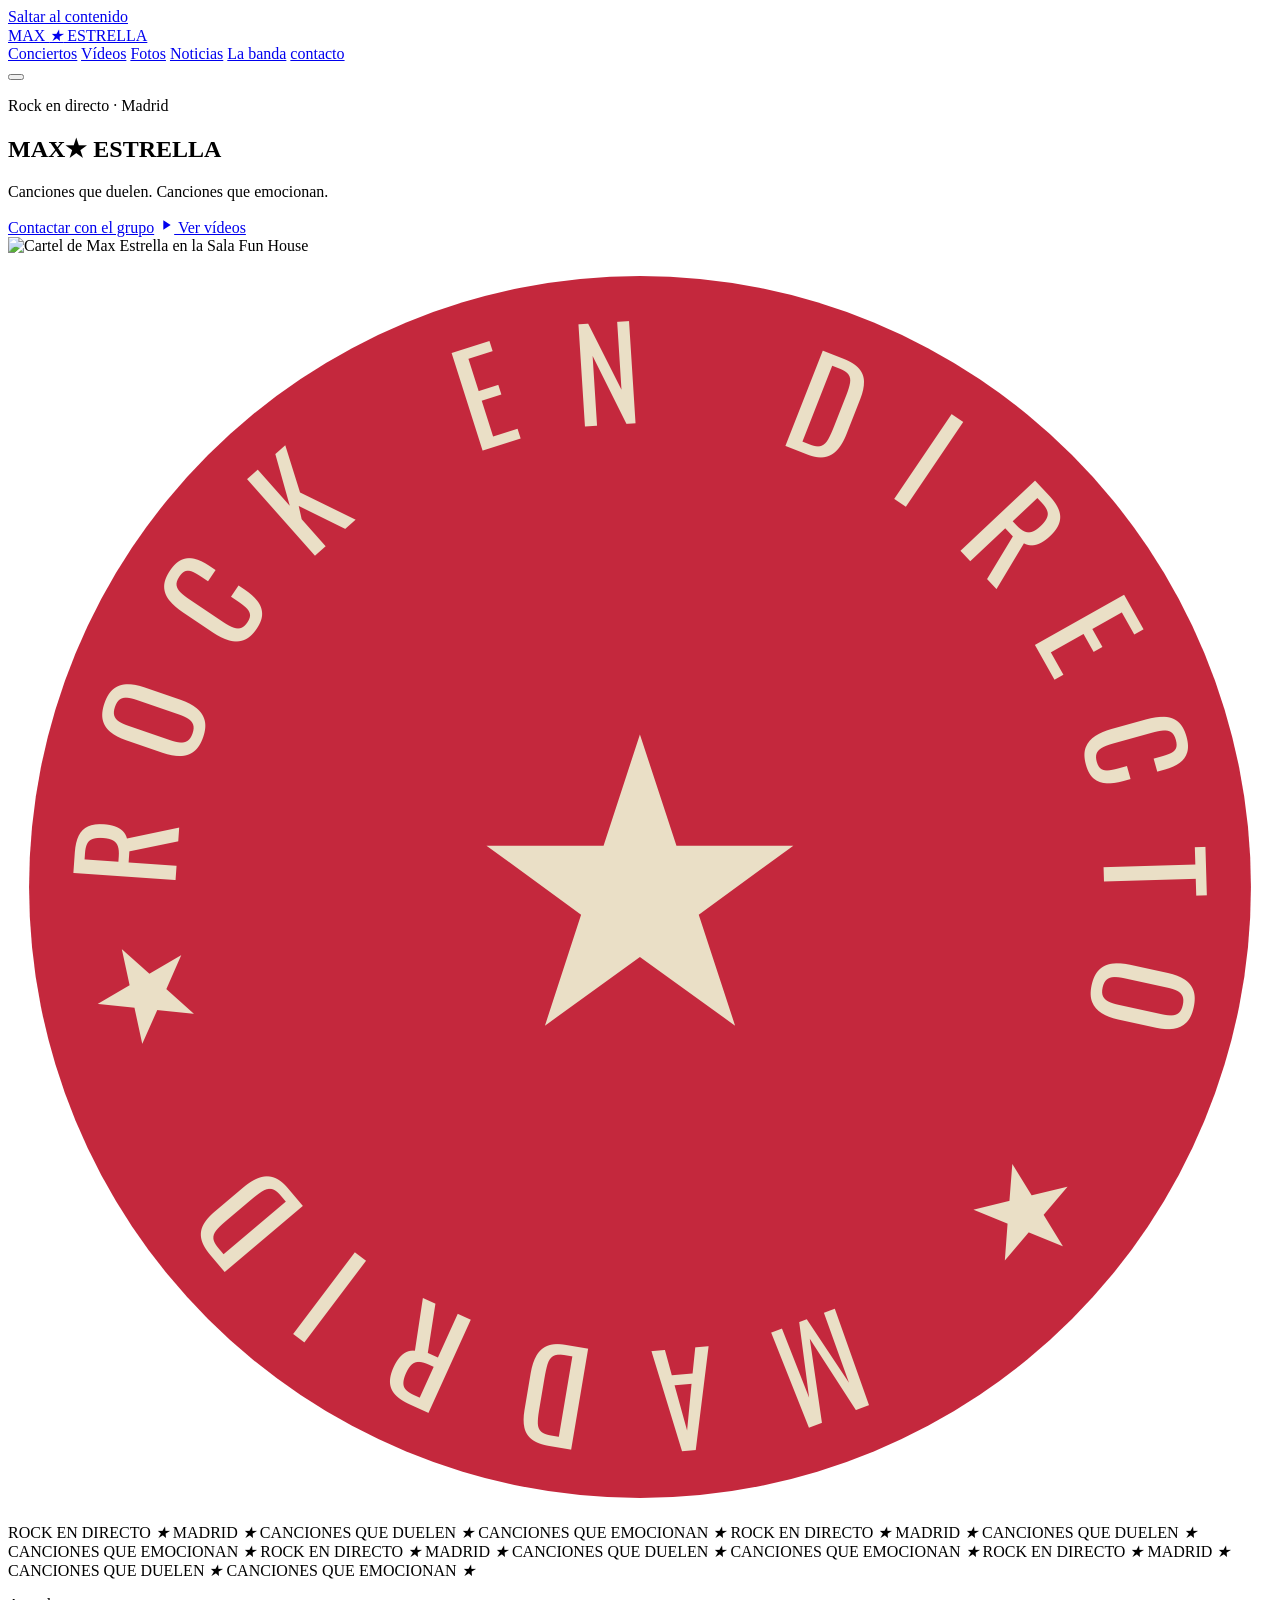
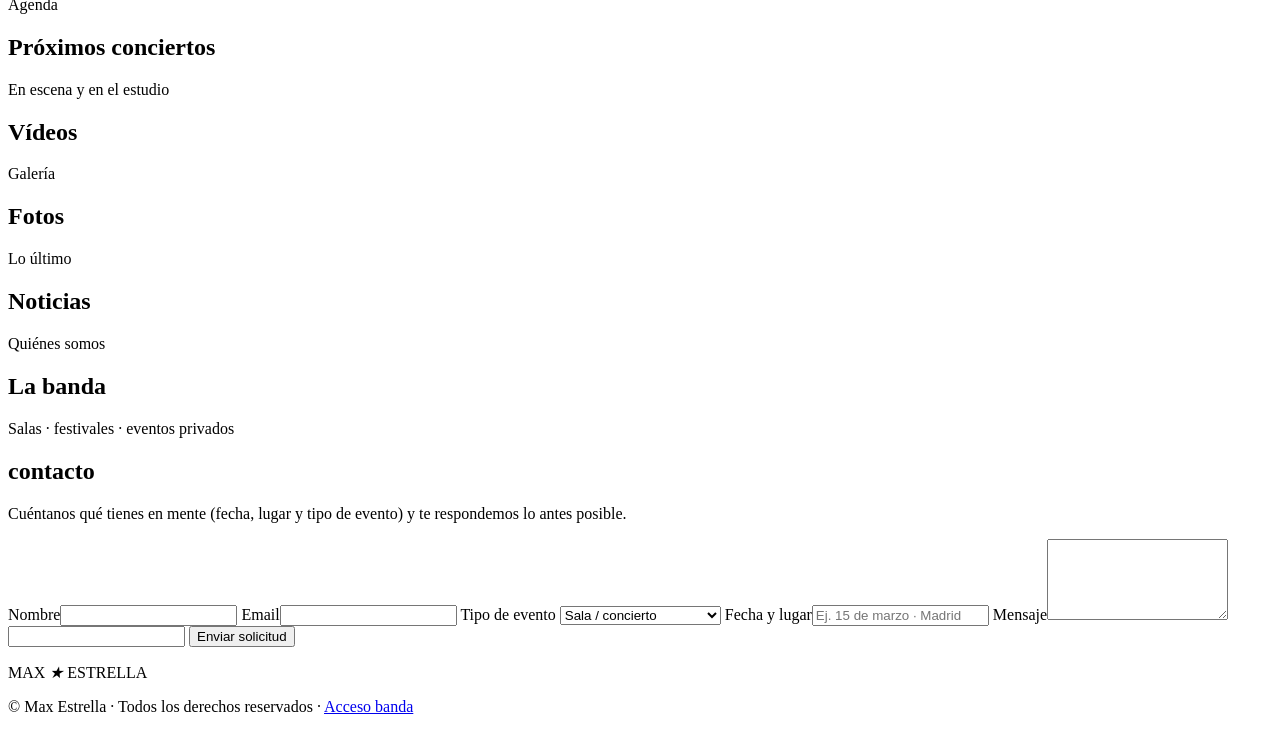
==== supabase/index.html @ b3cb73c0 "" ====
<!doctype html>
<html lang="es">
<head>
  <meta charset="utf-8">
  <meta name="viewport" content="width=device-width, initial-scale=1">
  <title>Max Estrella · Rock en directo desde Madrid</title>
  <meta name="description" content="Max Estrella: rock en directo desde Madrid. Próximos conciertos, vídeos, fotos, noticias y contacto del grupo.">
  <meta name="theme-color" content="#0b0909">
  <meta property="og:title" content="Max Estrella · Rock en directo">
  <meta property="og:description" content="Canciones que duelen. Canciones que emocionan.">
  <meta property="og:image" content="images/cartel.jpg">
  <meta property="og:type" content="website">
  <meta name="twitter:card" content="summary_large_image">
  <link rel="icon" href="data:image/svg+xml,<svg xmlns='http://www.w3.org/2000/svg' viewBox='0 0 100 100'><rect width='100' height='100' rx='18' fill='%230b0909'/><text x='50' y='72' font-size='64' text-anchor='middle' fill='%23c4283d'>★</text></svg>">
  <link rel="preconnect" href="https://fonts.googleapis.com">
  <link rel="preconnect" href="https://fonts.gstatic.com" crossorigin>
  <link href="https://fonts.googleapis.com/css2?family=Alfa+Slab+One&family=Inter:wght@400;500;600&family=Oswald:wght@400;500;600&display=swap" rel="stylesheet">
  <link rel="stylesheet" href="css/site.css">
</head>
<body>
<a class="skip" href="#main">Saltar al contenido</a>

<header class="nav" id="nav">
  <a class="brand" href="#inicio" aria-label="Max Estrella, inicio">MAX <i>★</i> ESTRELLA</a>
  <nav id="menu" aria-label="Principal">
    <a href="#conciertos">Conciertos</a>
    <a href="#videos">Vídeos</a>
    <a href="#fotos">Fotos</a>
    <a href="#noticias">Noticias</a>
    <a href="#banda">La banda</a>
    <a href="#contacto" class="pill">contacto</a>
  </nav>
  <div class="nav-social" id="social-nav" hidden></div>
  <button class="burger" id="burger" aria-label="Abrir menú" aria-expanded="false" aria-controls="menu"><span></span><span></span></button>
</header>

<main id="main">

  <!-- PORTADA -->
  <section class="hero" id="inicio">
    <div class="hero-bg" aria-hidden="true"></div>
    <div class="wrap hero-grid">
      <div class="hero-text">
        <p class="kicker"><span class="live"></span> Rock en directo · Madrid</p>
        <h1 aria-label="Max Estrella">
          <span class="ln"><span>MAX</span><b>★</b></span>
          <span class="ln"><span>ESTRELLA</span></span>
        </h1>
        <p class="tagline" id="tagline">Canciones que duelen. Canciones que emocionan.</p>
        <div class="hero-cta">
          <a class="btn" href="#contacto">Contactar con el grupo</a>
          <a class="btn ghost" href="#videos"><svg viewBox="0 0 24 24" width="16" height="16" aria-hidden="true"><path d="M8 5v14l11-7z" fill="currentColor"/></svg> Ver vídeos</a>
        </div>
        <a class="next-show" id="next-show" href="#conciertos" hidden></a>
      </div>
      <div class="poster-wrap" id="posterWrap">
        <div class="poster" id="poster">
          <img src="images/cartel.jpg" alt="Cartel de Max Estrella en la Sala Fun House" width="623" height="822" fetchpriority="high">
        </div>
        <svg class="badge" viewBox="0 0 120 120" aria-hidden="true">
          <defs><path id="circ" d="M60,60 m-44,0 a44,44 0 1,1 88,0 a44,44 0 1,1 -88,0"/></defs>
          <circle cx="60" cy="60" r="58" fill="#c4283d"/>
          <text font-family="Oswald,sans-serif" font-size="12" fill="#eadfc6"><textPath href="#circ" textLength="272" lengthAdjust="spacing">ROCK EN DIRECTO ★ MADRID ★ </textPath></text>
          <text x="60" y="73" text-anchor="middle" font-size="38" fill="#eadfc6">★</text>
        </svg>
      </div>
    </div>
    <a class="scroll-hint" href="#conciertos" aria-label="Bajar"><span></span></a>
  </section>

  <div class="marquee" aria-hidden="true">
    <div class="track">
      <span>ROCK EN DIRECTO <i>★</i> MADRID <i>★</i> CANCIONES QUE DUELEN <i>★</i> CANCIONES QUE EMOCIONAN <i>★</i> </span>
      <span>ROCK EN DIRECTO <i>★</i> MADRID <i>★</i> CANCIONES QUE DUELEN <i>★</i> CANCIONES QUE EMOCIONAN <i>★</i> </span>
      <span>ROCK EN DIRECTO <i>★</i> MADRID <i>★</i> CANCIONES QUE DUELEN <i>★</i> CANCIONES QUE EMOCIONAN <i>★</i> </span>
      <span>ROCK EN DIRECTO <i>★</i> MADRID <i>★</i> CANCIONES QUE DUELEN <i>★</i> CANCIONES QUE EMOCIONAN <i>★</i> </span>
    </div>
  </div>

  <!-- CONCIERTOS -->
  <section class="section paper" id="conciertos">
    <div class="wrap">
      <header class="sec-head reveal"><p class="eyebrow">Agenda</p><h2>Próximos conciertos</h2></header>
      <ul class="events" id="events"></ul>
      <p class="empty reveal" id="events-empty" hidden>Pronto anunciaremos nuevas fechas. ¿Quieres a Max Estrella en tu sala? <a href="#contacto">Escríbenos</a>.</p>
      <div class="past-wrap" id="past-wrap" hidden>
        <h3 class="sub reveal">Últimos conciertos</h3>
        <ul class="events past-list" id="past"></ul>
        <div class="more"><button class="btn dark-btn" id="past-more" hidden>Ver más conciertos</button></div>
      </div>
    </div>
  </section>

  <!-- VIDEOS -->
  <section class="section dark" id="videos">
    <div class="wrap">
      <header class="sec-head reveal"><p class="eyebrow">En escena y en el estudio</p><h2>Vídeos</h2></header>
      <div class="vgrid" id="vgrid"></div>
      <div class="more"><button class="btn ghost" id="vmore" hidden>Ver más vídeos</button></div>
    </div>
  </section>

  <!-- FOTOS -->
  <section class="section dark alt" id="fotos">
    <div class="wrap">
      <header class="sec-head reveal"><p class="eyebrow">Galería</p><h2>Fotos</h2></header>
      <div class="chips" id="chips" role="tablist" aria-label="Filtrar fotos"></div>
      <div class="masonry" id="masonry"></div>
      <div class="more"><button class="btn ghost" id="pmore" hidden>Ver más fotos</button></div>
    </div>
  </section>

  <!-- NOTICIAS -->
  <section class="section paper" id="noticias">
    <div class="wrap">
      <header class="sec-head reveal"><p class="eyebrow">Lo último</p><h2>Noticias</h2></header>
      <div class="ngrid" id="ngrid"></div>
      <p class="empty" id="news-empty" hidden>Todavía no hay noticias. ¡Vuelve pronto!</p>
      <div class="more"><button class="btn dark-btn" id="nmore" hidden>Ver más noticias</button></div>
    </div>
  </section>

  <!-- BANDA -->
  <section class="section dark" id="banda">
    <div class="wrap">
      <header class="sec-head reveal"><p class="eyebrow">Quiénes somos</p><h2>La banda</h2></header>
      <p class="bio reveal" id="bio"></p>
      <div class="mgrid" id="mgrid"></div>
    </div>
  </section>

  <!-- contacto -->
  <section class="section red" id="contacto">
    <div class="wrap contact">
      <div class="reveal">
        <p class="eyebrow">Salas · festivales · eventos privados</p>
        <h2>contacto</h2>
        <p class="lead">Cuéntanos qué tienes en mente (fecha, lugar y tipo de evento) y te respondemos lo antes posible.</p>
        <p class="direct" id="direct-mail" hidden>O escríbenos directamente a <a id="mail-link" href="#"></a></p>
        <div class="social" id="social"></div>
      </div>
      <form class="form reveal" id="booking" novalidate>
        <label>Nombre<input name="name" required autocomplete="name"></label>
        <label>Email<input name="email" type="email" required autocomplete="email"></label>
        <label>Tipo de evento
          <select name="kind">
            <option>Sala / concierto</option>
            <option>Festival</option>
            <option>Fiesta o evento privado</option>
            <option>Otro</option>
          </select>
        </label>
        <label>Fecha y lugar<input name="date_place" placeholder="Ej. 15 de marzo · Madrid"></label>
        <label class="full">Mensaje<textarea name="message" rows="5"></textarea></label>
        <input class="hp" name="website" tabindex="-1" autocomplete="off" aria-hidden="true">
        <button class="btn light" type="submit">Enviar solicitud</button>
        <p class="form-msg" id="form-msg" role="status"></p>
      </form>
    </div>
  </section>
</main>

<footer class="footer">
  <p class="brand">MAX <i>★</i> ESTRELLA</p>
  <div class="social" id="social-foot"></div>
  <p class="small">© <span id="year"></span> Max Estrella · Todos los derechos reservados · <a href="admin.html">Acceso banda</a></p>
</footer>

<!-- Ficha tipo cromo (vídeos, fotos, noticias, conciertos, banda) -->
<div class="modal" id="modal" hidden role="dialog" aria-modal="true">
  <button class="modal-x" aria-label="Cerrar">×</button>
  <div class="modal-body" id="modal-body"></div>
</div>

<div class="toast" id="toast" role="status"></div>

<script src="https://cdn.jsdelivr.net/npm/@supabase/supabase-js@2"></script>
<script src="js/config.js"></script>
<script src="js/api.js"></script>
<script src="js/site.js"></script>
</body>
</html>
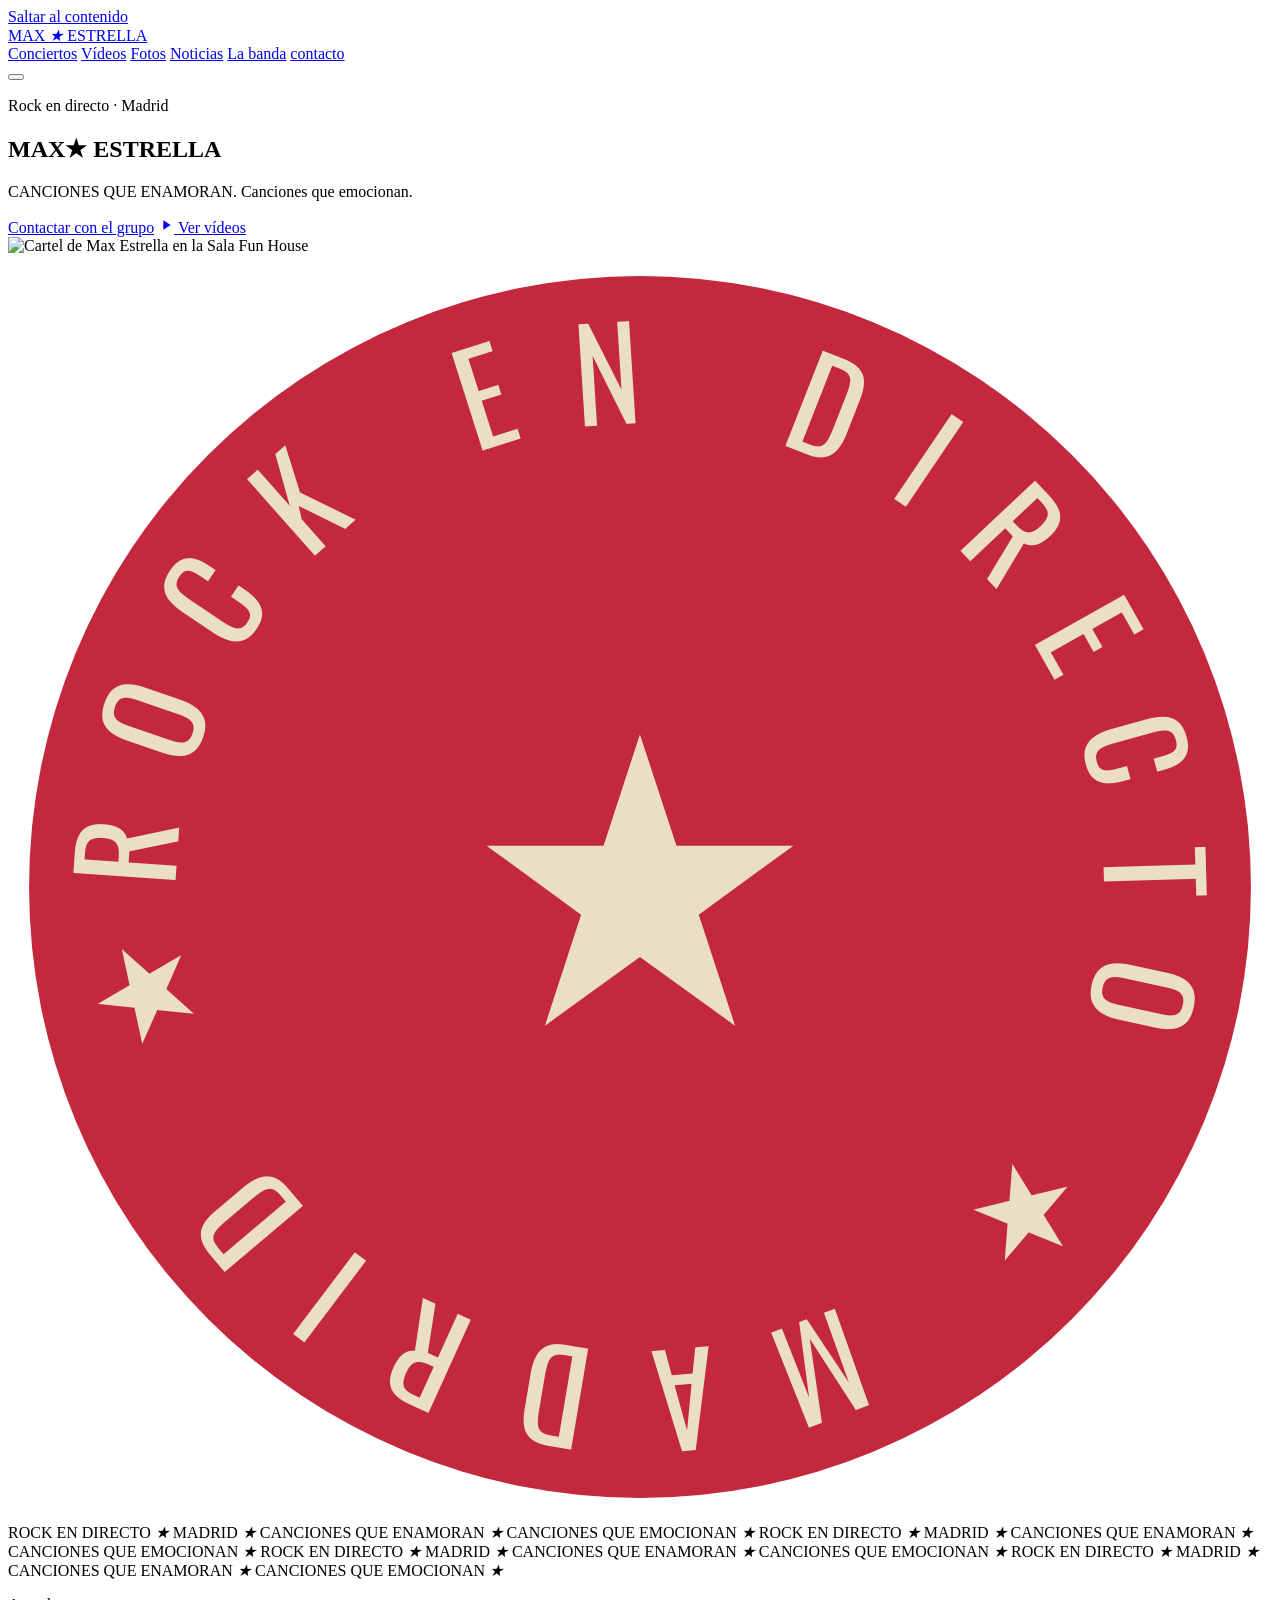
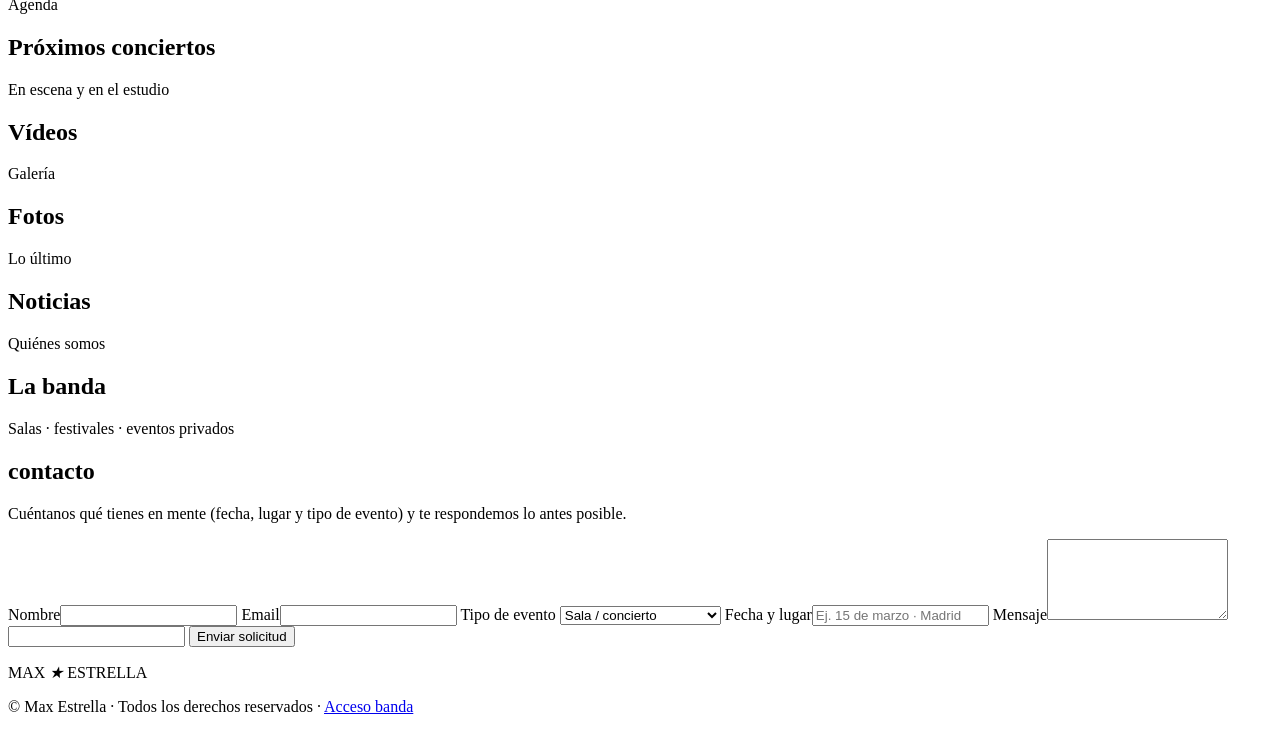
==== commit 32010673: "" ====
--- a/supabase/index.html
+++ b/supabase/index.html
@@ -7,7 +7,7 @@
   <meta name="description" content="Max Estrella: rock en directo desde Madrid. Próximos conciertos, vídeos, fotos, noticias y contacto del grupo.">
   <meta name="theme-color" content="#0b0909">
   <meta property="og:title" content="Max Estrella · Rock en directo">
-  <meta property="og:description" content="Canciones que duelen. Canciones que emocionan.">
+  <meta property="og:description" content="CANCIONES QUE ENAMORAN. Canciones que emocionan.">
   <meta property="og:image" content="images/cartel.jpg">
   <meta property="og:type" content="website">
   <meta name="twitter:card" content="summary_large_image">
@@ -46,7 +46,7 @@
           <span class="ln"><span>MAX</span><b>★</b></span>
           <span class="ln"><span>ESTRELLA</span></span>
         </h1>
-        <p class="tagline" id="tagline">Canciones que duelen. Canciones que emocionan.</p>
+        <p class="tagline" id="tagline">CANCIONES QUE ENAMORAN. Canciones que emocionan.</p>
         <div class="hero-cta">
           <a class="btn" href="#contacto">Contactar con el grupo</a>
           <a class="btn ghost" href="#videos"><svg viewBox="0 0 24 24" width="16" height="16" aria-hidden="true"><path d="M8 5v14l11-7z" fill="currentColor"/></svg> Ver vídeos</a>
@@ -70,10 +70,10 @@
 
   <div class="marquee" aria-hidden="true">
     <div class="track">
-      <span>ROCK EN DIRECTO <i>★</i> MADRID <i>★</i> CANCIONES QUE DUELEN <i>★</i> CANCIONES QUE EMOCIONAN <i>★</i> </span>
-      <span>ROCK EN DIRECTO <i>★</i> MADRID <i>★</i> CANCIONES QUE DUELEN <i>★</i> CANCIONES QUE EMOCIONAN <i>★</i> </span>
-      <span>ROCK EN DIRECTO <i>★</i> MADRID <i>★</i> CANCIONES QUE DUELEN <i>★</i> CANCIONES QUE EMOCIONAN <i>★</i> </span>
-      <span>ROCK EN DIRECTO <i>★</i> MADRID <i>★</i> CANCIONES QUE DUELEN <i>★</i> CANCIONES QUE EMOCIONAN <i>★</i> </span>
+      <span>ROCK EN DIRECTO <i>★</i> MADRID <i>★</i> CANCIONES QUE ENAMORAN <i>★</i> CANCIONES QUE EMOCIONAN <i>★</i> </span>
+      <span>ROCK EN DIRECTO <i>★</i> MADRID <i>★</i> CANCIONES QUE ENAMORAN <i>★</i> CANCIONES QUE EMOCIONAN <i>★</i> </span>
+      <span>ROCK EN DIRECTO <i>★</i> MADRID <i>★</i> CANCIONES QUE ENAMORAN <i>★</i> CANCIONES QUE EMOCIONAN <i>★</i> </span>
+      <span>ROCK EN DIRECTO <i>★</i> MADRID <i>★</i> CANCIONES QUE ENAMORAN <i>★</i> CANCIONES QUE EMOCIONAN <i>★</i> </span>
     </div>
   </div>
 
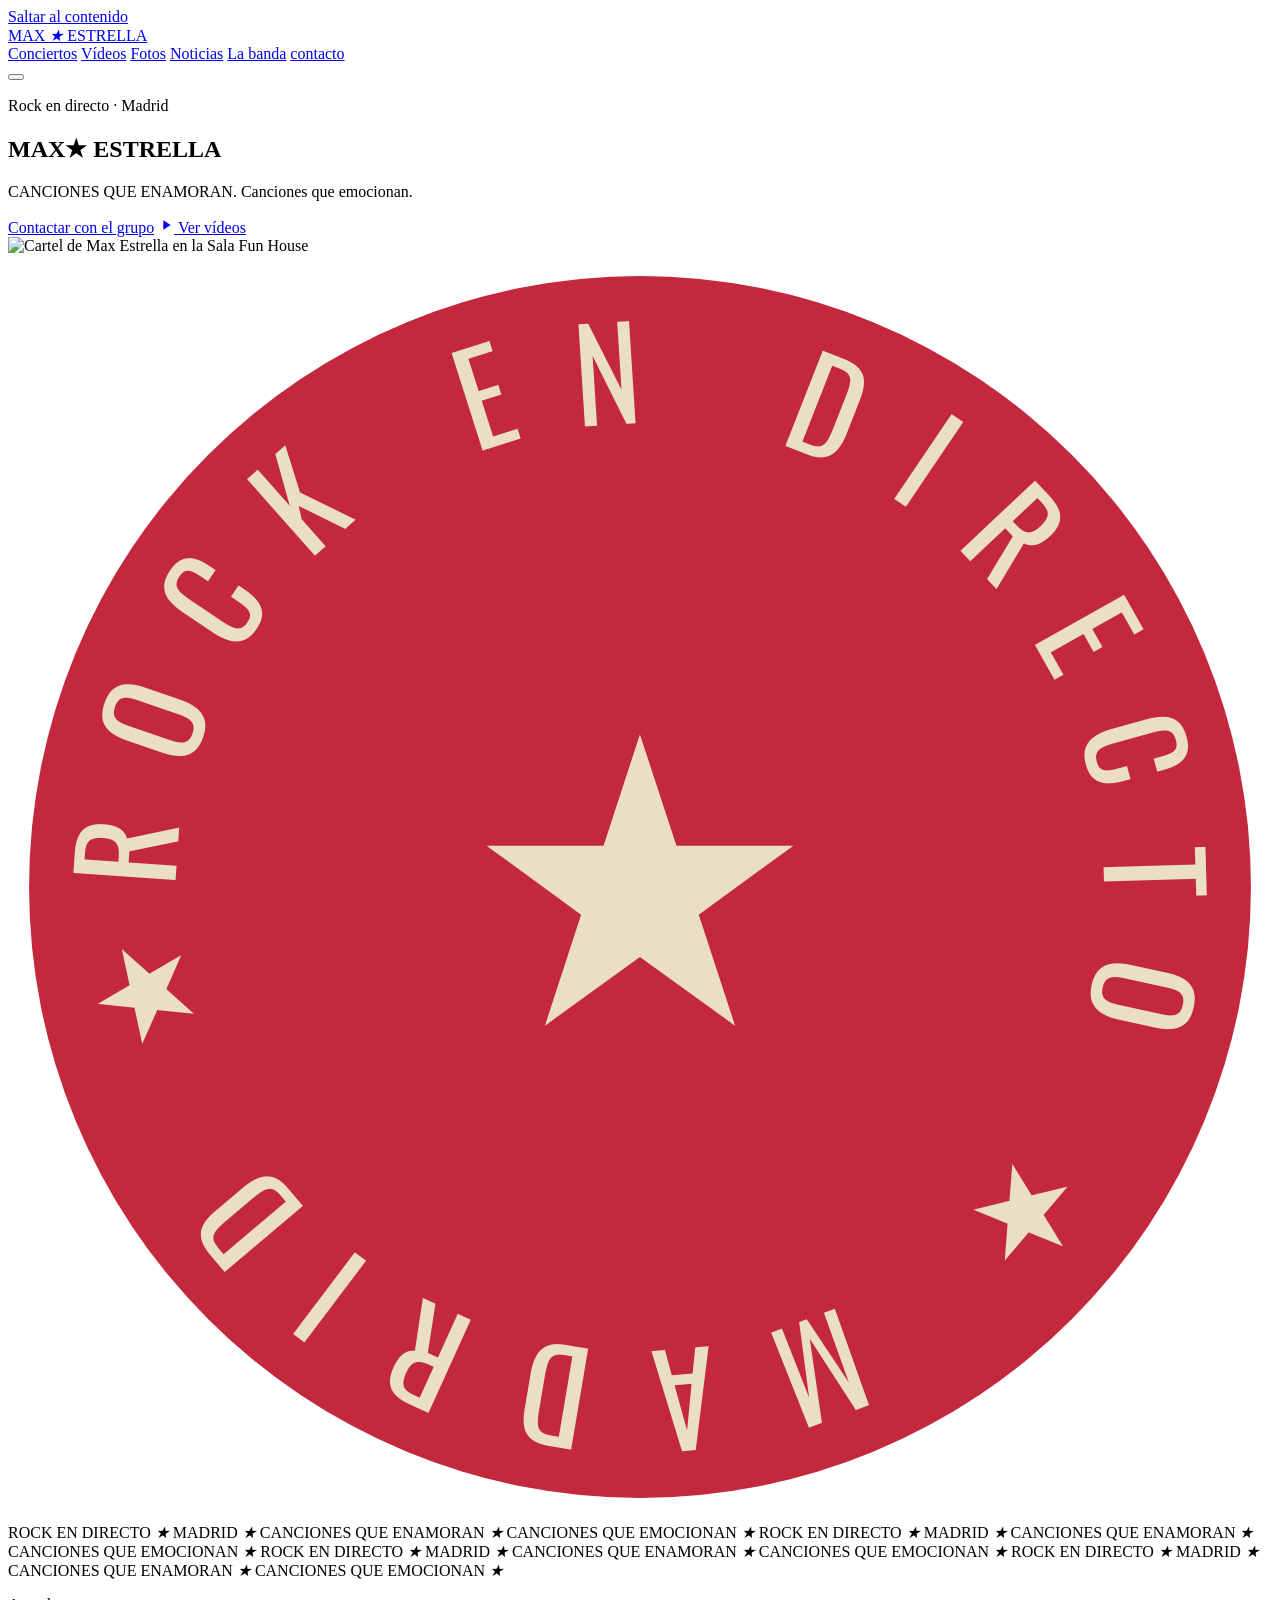
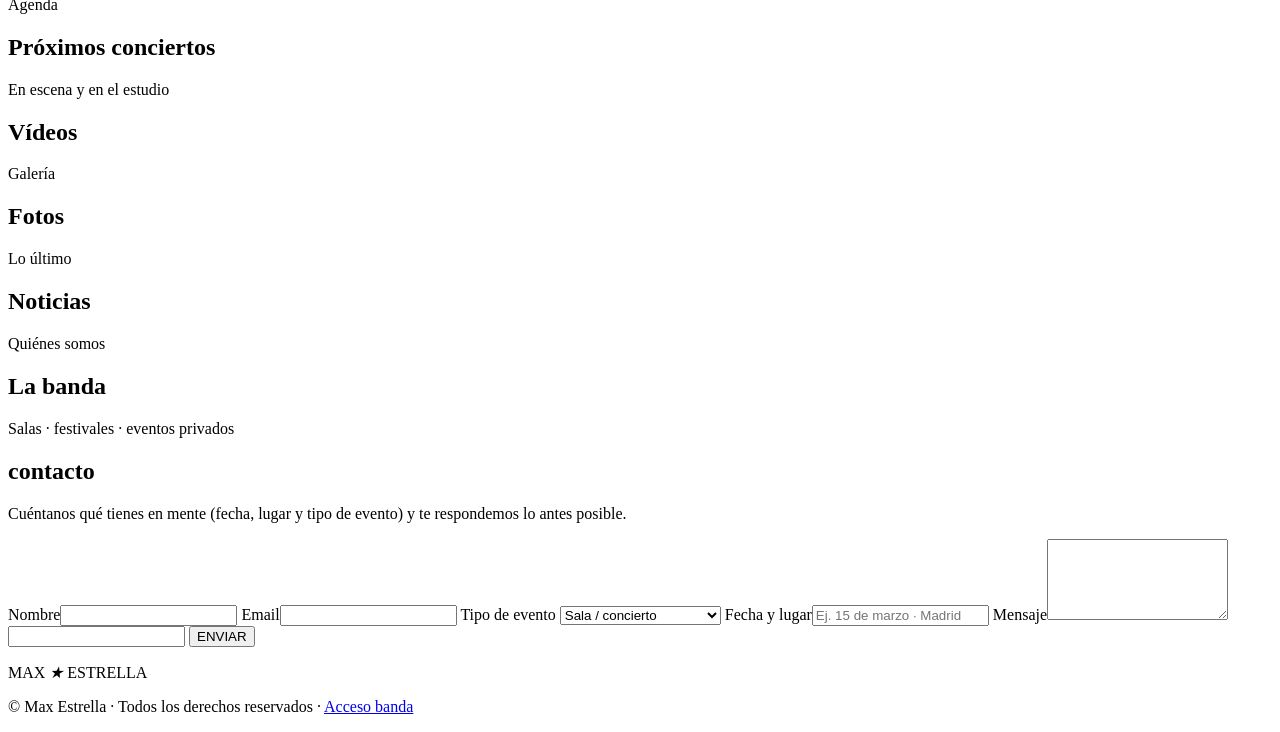
==== commit 04705453: "" ====
--- a/supabase/index.html
+++ b/supabase/index.html
@@ -153,7 +153,7 @@
         <label>Fecha y lugar<input name="date_place" placeholder="Ej. 15 de marzo · Madrid"></label>
         <label class="full">Mensaje<textarea name="message" rows="5"></textarea></label>
         <input class="hp" name="website" tabindex="-1" autocomplete="off" aria-hidden="true">
-        <button class="btn light" type="submit">Enviar solicitud</button>
+        <button class="btn light" type="submit">ENVIAR</button>
         <p class="form-msg" id="form-msg" role="status"></p>
       </form>
     </div>
